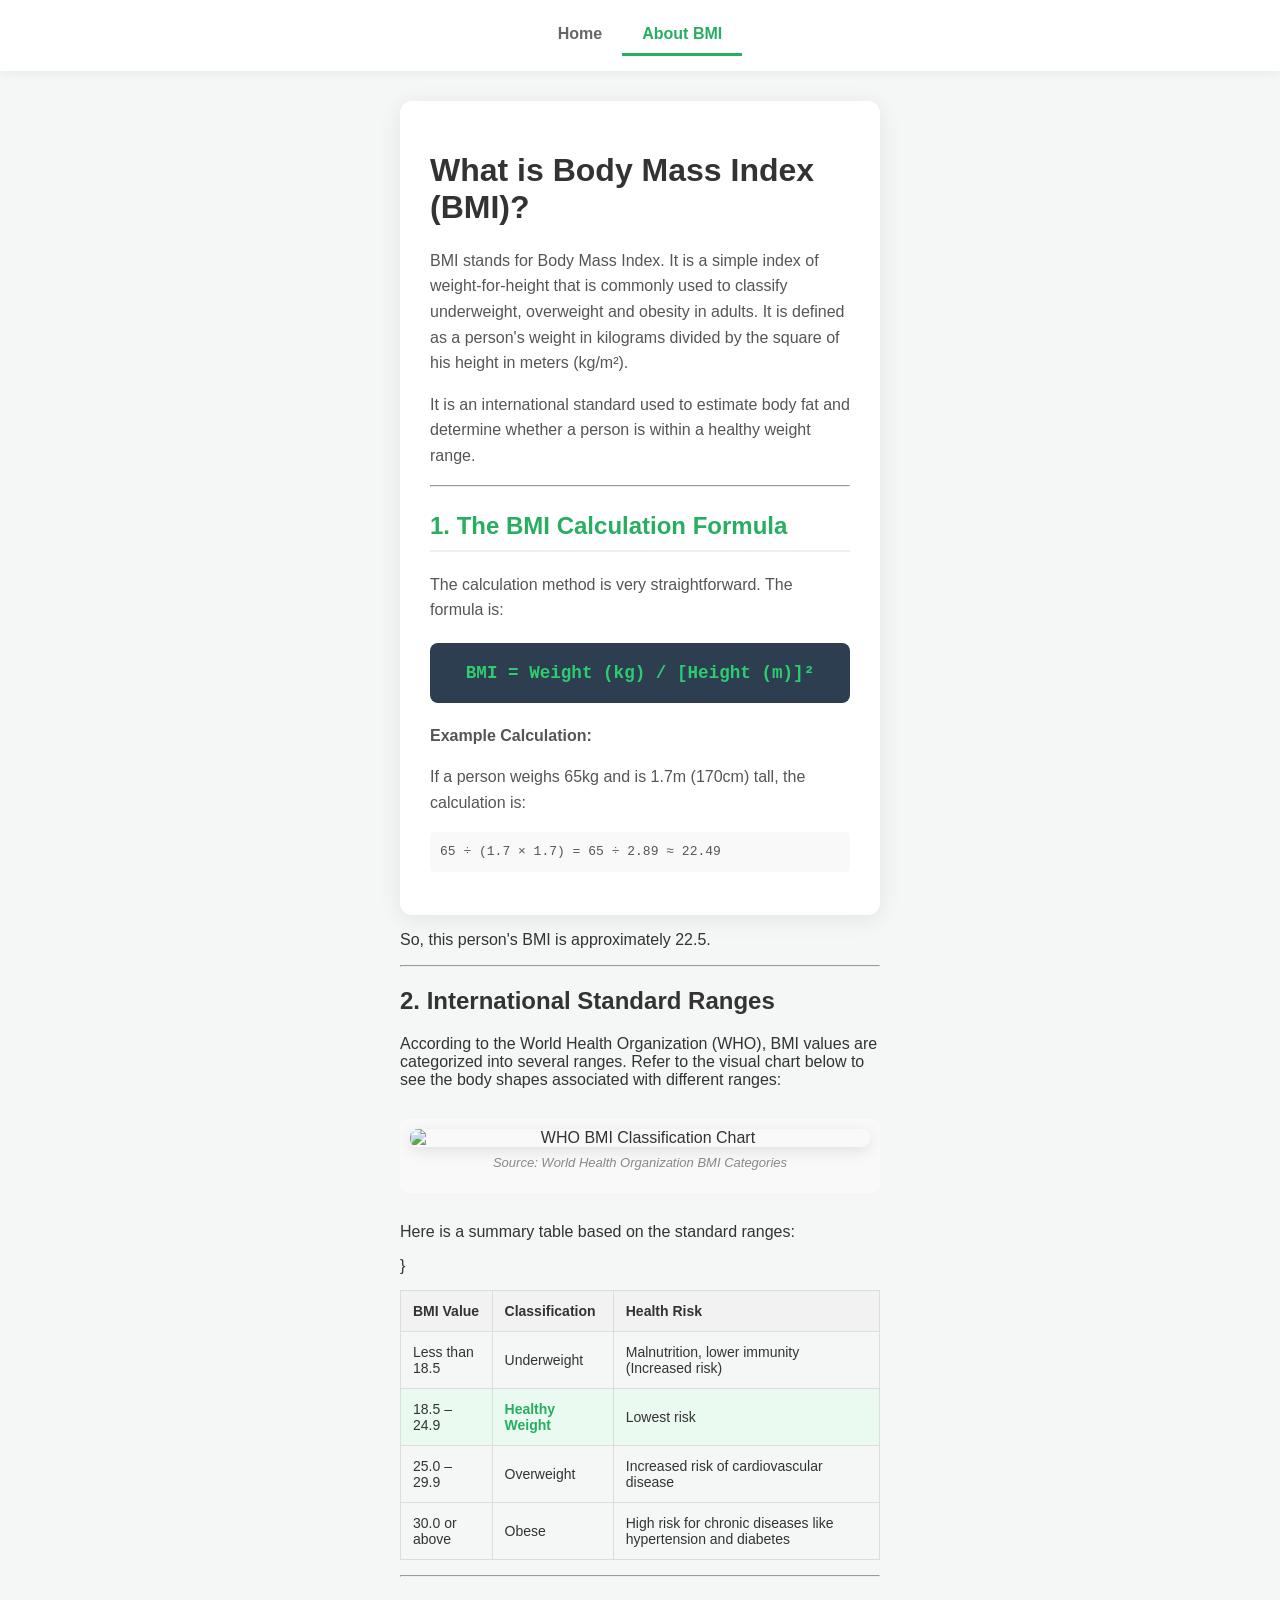
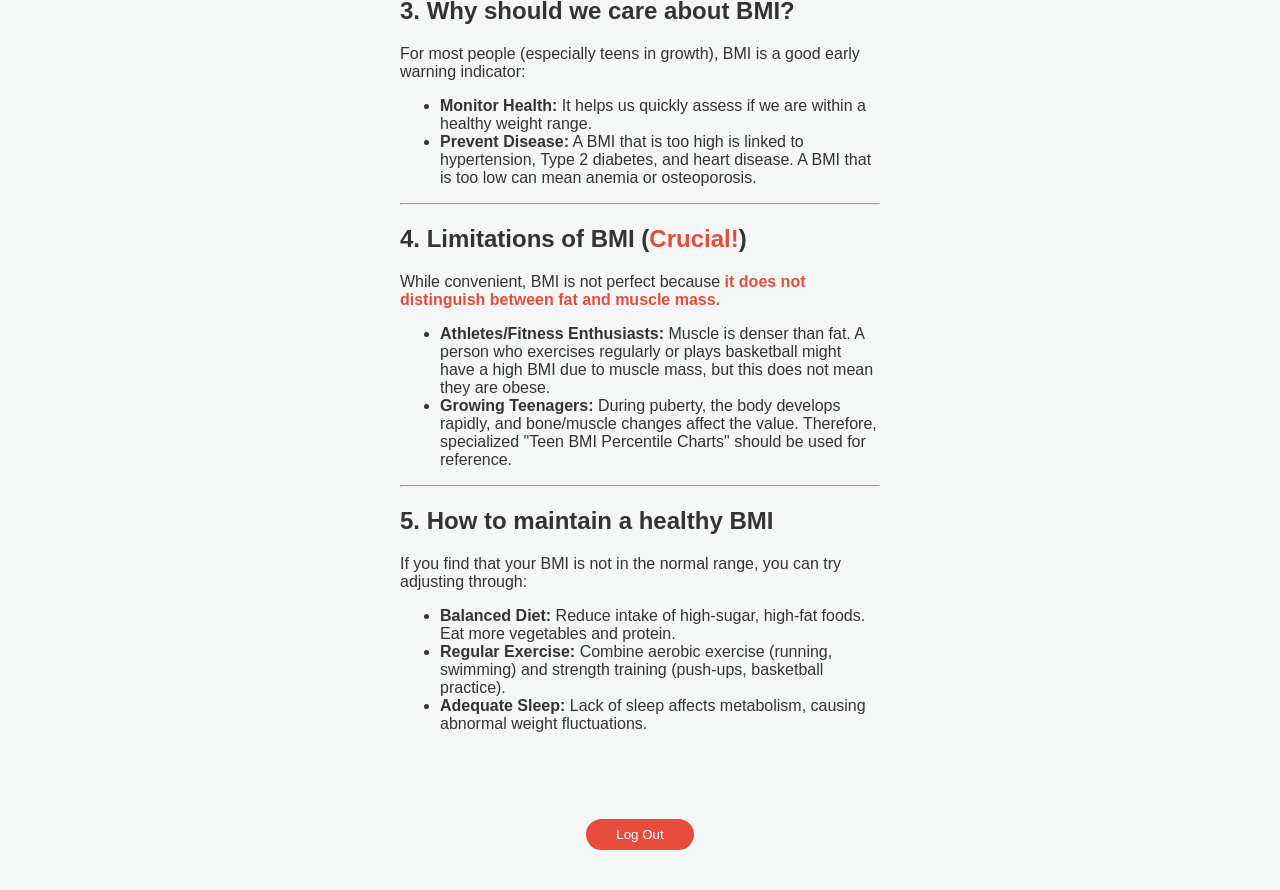
==== info.html @ b04635d8 "Add files via upload" ====
<!DOCTYPE html>
<html lang="en">
<head>
    <meta charset="UTF-8">
    <meta name="viewport" content="width=device-width, initial-scale=1.0">
    <title>BMI Portal - About BMI</title>
    <link rel="stylesheet" href="style.css">
    <style>
        /* Specific styles for the Info page to make it read better */
        .info-card h2 { color: #27ae60; margin-top: 25px; border-bottom: 2px solid #eee; padding-bottom: 10px;}
        .info-card h3 { margin-top: 20px; color: #444; }
        .info-card p, .info-card li { line-height: 1.6; color: #555; }
        .info-card ul { padding-left: 20px; }
        .info-card li { margin-bottom: 8px; }
        
        .formula-box {
            background: #2c3e50;
            color: #2ecc71;
            padding: 20px;
            text-align: center;
            border-radius: 8px;
            font-family: 'Courier New', monospace;
            font-weight: bold;
            font-size: 1.1em;
            margin: 20px 0;
            overflow-x: auto; /* for mobile */
        }

        /* Image styling */
        .bmi-chart-container {
            text-align: center;
            margin: 30px 0;
        }
        .bmi-chart-img {
            max-width: 100%;
            height: auto;
            border-radius: 8px;
            box-shadow: 0 4px 15px rgba(0,0,0,0.1);
        }

        .highlight { font-weight: bold; color: #e74c3c; } /* for focus points */
    </style>
</head>
<body>

    <nav class="navbar">
        <a href="index.html" class="nav-link">Home</a>
        <a href="info.html" class="nav-link active">About BMI</a>
    </nav>

    <main class="container">
        <div class="card info-card">
            <h1>What is Body Mass Index (BMI)?</h1>
            <p>BMI stands for Body Mass Index. It is a simple index of weight-for-height that is commonly used to classify underweight, overweight and obesity in adults. It is defined as a person's weight in kilograms divided by the square of his height in meters (kg/m&sup2;).</p>
            
            <p>It is an international standard used to estimate body fat and determine whether a person is within a healthy weight range.</p>
            
            <hr>

            <h2>1. The BMI Calculation Formula</h2>
            <p>The calculation method is very straightforward. The formula is:</p>
            
            <div class="formula-box">
                BMI = Weight (kg) / [Height (m)]&sup2;
            </div>

            <p><strong>Example Calculation:</strong></p>
            <p>If a person weighs 65kg and is 1.7m (170cm) tall, the calculation is:</p>
            <p style="font-family: monospace; background: #f9f9f9; padding: 10px; border-radius: 4px;">
                65 &divide; (1.7 &times; 1.7) = 65 &divide; 2.89 &approx; 22.49
            </div>
            <p>So, this person's BMI is approximately 22.5.</p>

            <hr>

            <h2>2. International Standard Ranges</h2>
            <p>According to the World Health Organization (WHO), BMI values are categorized into several ranges. Refer to the visual chart below to see the body shapes associated with different ranges:</p>

           <div class="bmi-chart-container">
                <img src="c:\Users\Acer\bmi example\bmi-chart.png" alt="WHO BMI Classification Chart" class="bmi-chart-img">
                <p class="bmi-chart-caption">Source: World Health Organization BMI Categories</p>
           </div>

            <p>Here is a summary table based on the standard ranges:</p>
            <table style="width:100%; border-collapse: collapse; margin: 15px 0; text-align: left; border: 1px solid #ddd;">
                <thead>
                    <tr style="background-color: #f2f2f2;">
                        <th style="padding: 12px; border: 1px solid #ddd;">BMI Value</th>
                        <th style="padding: 12px; border: 1px solid #ddd;">Classification</th>
                        <th style="padding: 12px; border: 1px solid #ddd;">Health Risk</th>
                    </tr>
                </thead>
                <tbody>
                    <tr>
                        <td style="padding: 12px; border: 1px solid #ddd;">Less than 18.5</td>
                        <td style="padding: 12px; border: 1px solid #ddd;">Underweight</td>
                        <td style="padding: 12px; border: 1px solid #ddd;">Malnutrition, lower immunity (Increased risk)</td>
                    }
                    <tr>
                        <td style="padding: 12px; border: 1px solid #ddd; background: #eafaf1;">18.5 – 24.9</td>
                        <td style="padding: 12px; border: 1px solid #ddd; background: #eafaf1; font-weight: bold; color: #27ae60;">Healthy Weight</td>
                        <td style="padding: 12px; border: 1px solid #ddd; background: #eafaf1;">Lowest risk</td>
                    </tr>
                    <tr>
                        <td style="padding: 12px; border: 1px solid #ddd;">25.0 – 29.9</td>
                        <td style="padding: 12px; border: 1px solid #ddd;">Overweight</td>
                        <td style="padding: 12px; border: 1px solid #ddd;">Increased risk of cardiovascular disease</td>
                    </tr>
                    <tr>
                        <td style="padding: 12px; border: 1px solid #ddd;">30.0 or above</td>
                        <td style="padding: 12px; border: 1px solid #ddd;">Obese</td>
                        <td style="padding: 12px; border: 1px solid #ddd;">High risk for chronic diseases like hypertension and diabetes</td>
                    </tr>
                </tbody>
            </table>

            <hr>

            <h2>3. Why should we care about BMI?</h2>
            <p>For most people (especially teens in growth), BMI is a good early warning indicator:</p>
            <ul>
                <li><strong>Monitor Health:</strong> It helps us quickly assess if we are within a healthy weight range.</li>
                <li><strong>Prevent Disease:</strong> A BMI that is too high is linked to hypertension, Type 2 diabetes, and heart disease. A BMI that is too low can mean anemia or osteoporosis.</li>
            </ul>

            <hr>

            <h2>4. Limitations of BMI (<span class="highlight">Crucial!</span>)</h2>
            <p>While convenient, BMI is not perfect because <span class="highlight">it does not distinguish between fat and muscle mass.</span></p>
            <ul>
                <li><strong>Athletes/Fitness Enthusiasts:</strong> Muscle is denser than fat. A person who exercises regularly or plays basketball might have a high BMI due to muscle mass, but this does not mean they are obese.</li>
                <li><strong>Growing Teenagers:</strong> During puberty, the body develops rapidly, and bone/muscle changes affect the value. Therefore, specialized "Teen BMI Percentile Charts" should be used for reference.</li>
            </ul>

            <hr>

            <h2>5. How to maintain a healthy BMI</h2>
            <p>If you find that your BMI is not in the normal range, you can try adjusting through:</p>
            <ul>
                <li><strong>Balanced Diet:</strong> Reduce intake of high-sugar, high-fat foods. Eat more vegetables and protein.</li>
                <li><strong>Regular Exercise:</strong> Combine aerobic exercise (running, swimming) and strength training (push-ups, basketball practice).</li>
                <li><strong>Adequate Sleep:</strong> Lack of sleep affects metabolism, causing abnormal weight fluctuations.</li>
            </ul>
        </div>
    </main>

    <footer class="footer">
        <button class="btn-logout" onclick="logout()">Log Out</button>
    </footer>

    <script src="script.js"></script>
</body>
</html>
---- style.css ----
body {
    font-family: 'Segoe UI', Arial, sans-serif;
    margin: 0;
    background-color: #f4f7f6;
    color: #333;
}

.navbar {
    background: white;
    display: flex;
    justify-content: center;
    padding: 15px;
    box-shadow: 0 2px 10px rgba(0,0,0,0.05);
    position: sticky;
    top: 0;
    z-index: 100;
}

.nav-link {
    text-decoration: none;
    color: #666;
    padding: 10px 20px;
    font-weight: 600;
}

.nav-link.active {
    color: #27ae60;
    border-bottom: 3px solid #27ae60;
}

.container {
    padding: 30px 20px;
    max-width: 480px;
    margin: 0 auto;
}

.card {
    background: white;
    padding: 30px;
    border-radius: 12px;
    box-shadow: 0 4px 25px rgba(0,0,0,0.08);
}

.input-group { margin-bottom: 15px; }
label { display: block; margin-bottom: 5px; font-weight: bold; font-size: 14px; }
input, select {
    width: 100%;
    padding: 12px;
    border: 1px solid #ddd;
    border-radius: 8px;
    box-sizing: border-box;
}

.btn-primary {
    width: 100%;
    padding: 15px;
    background: #27ae60;
    color: white;
    border: none;
    border-radius: 8px;
    font-size: 18px;
    cursor: pointer;
}

.formula-box {
    background: #2c3e50;
    color: #2ecc71;
    padding: 15px;
    text-align: center;
    border-radius: 5px;
    font-family: monospace;
    margin: 15px 0;
}

.footer { text-align: center; padding: 40px 0; }
.btn-logout {
    background: #e74c3c;
    color: white;
    padding: 8px 30px;
    border: none;
    border-radius: 20px;
    cursor: pointer;
}

.bmi-chart-container {
    text-align: center;
    margin: 25px 0;
    padding: 10px;
    background-color: #f9f9f9;
    border-radius: 8px;
}

.bmi-chart-img {
    max-width: 100%;
    height: auto;
    border-radius: 5px;
    box-shadow: 0 2px 10px rgba(0,0,0,0.1);
    display: block;
    margin: 0 auto;
}

.bmi-chart-caption {
    font-size: 13px;
    color: #888;
    margin-top: 8px;
    font-style: italic;
}

table {
    width: 100%;
    border-collapse: collapse;
    margin: 20px 0;
    font-size: 14px;
}

th, td {
    border: 1px solid #ddd;
    padding: 12px;
    text-align: left;
}

th {
    background-color: #f2f2f2;
}
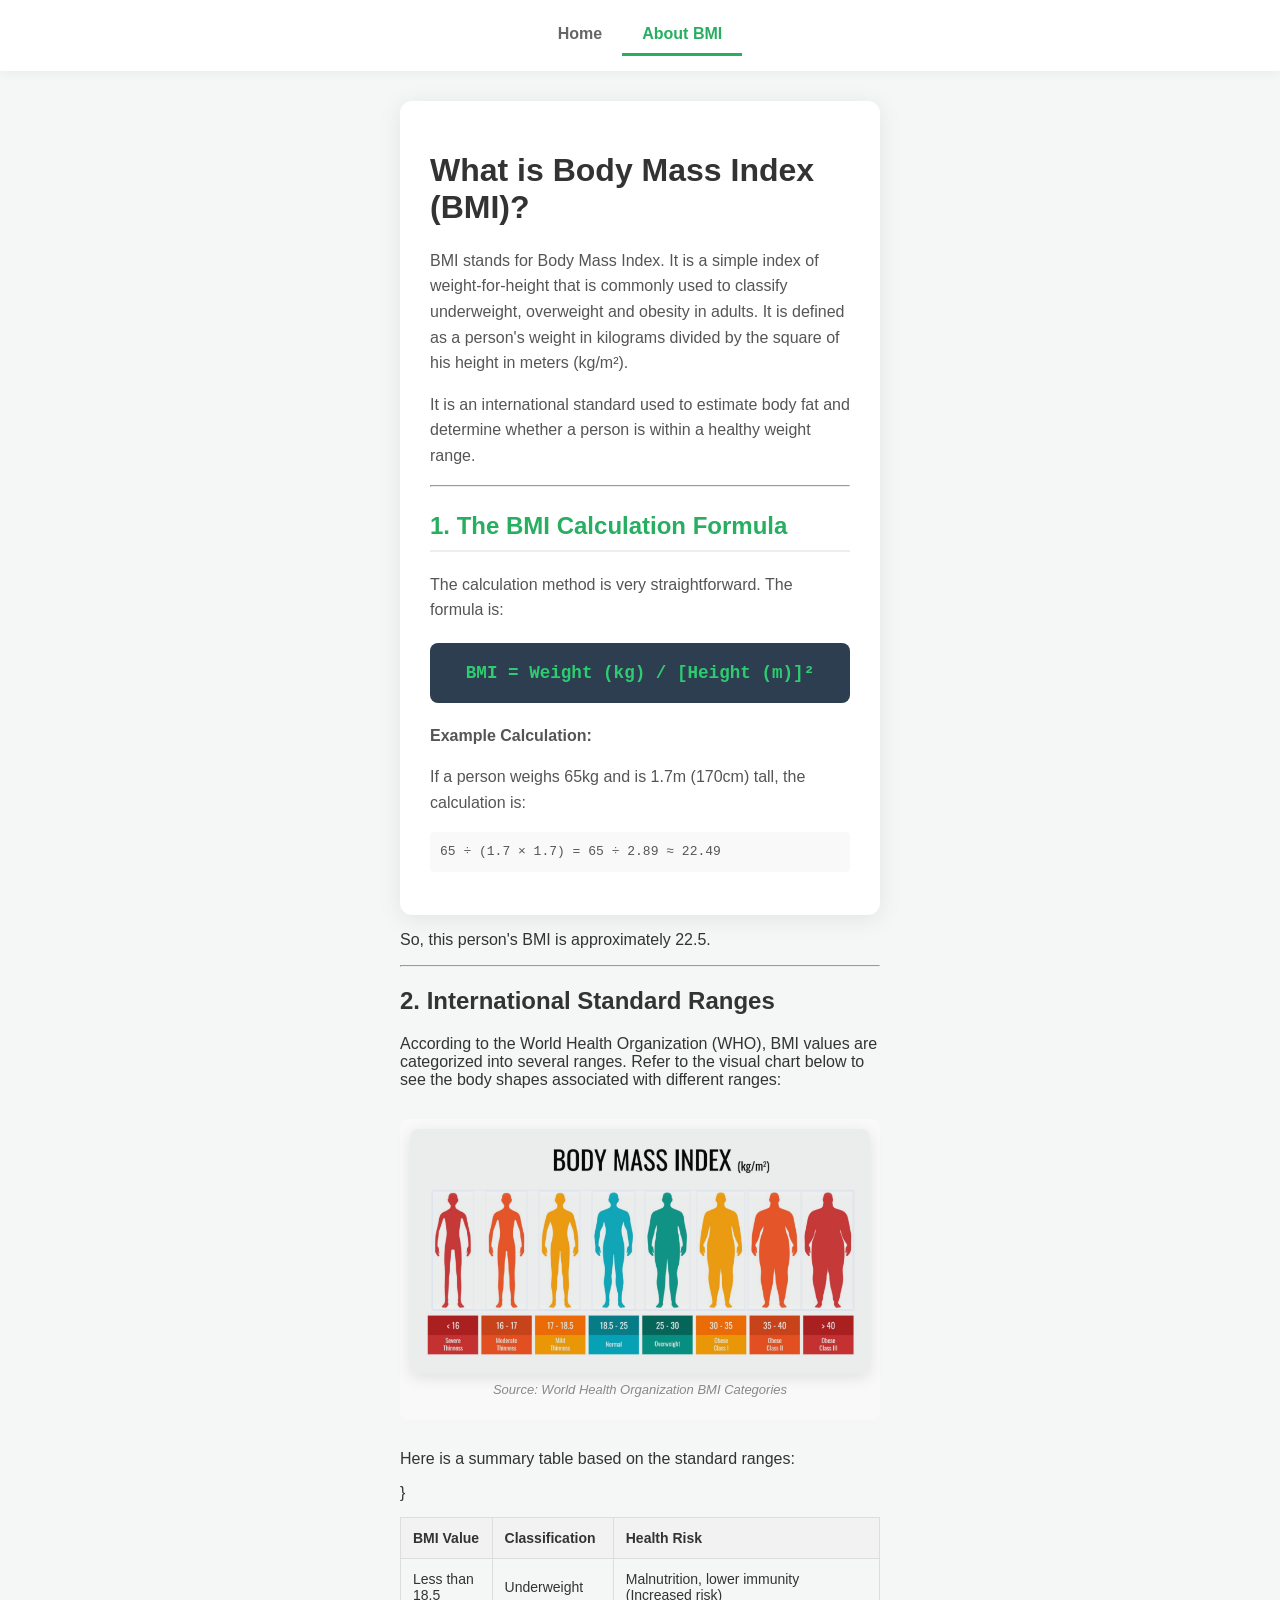
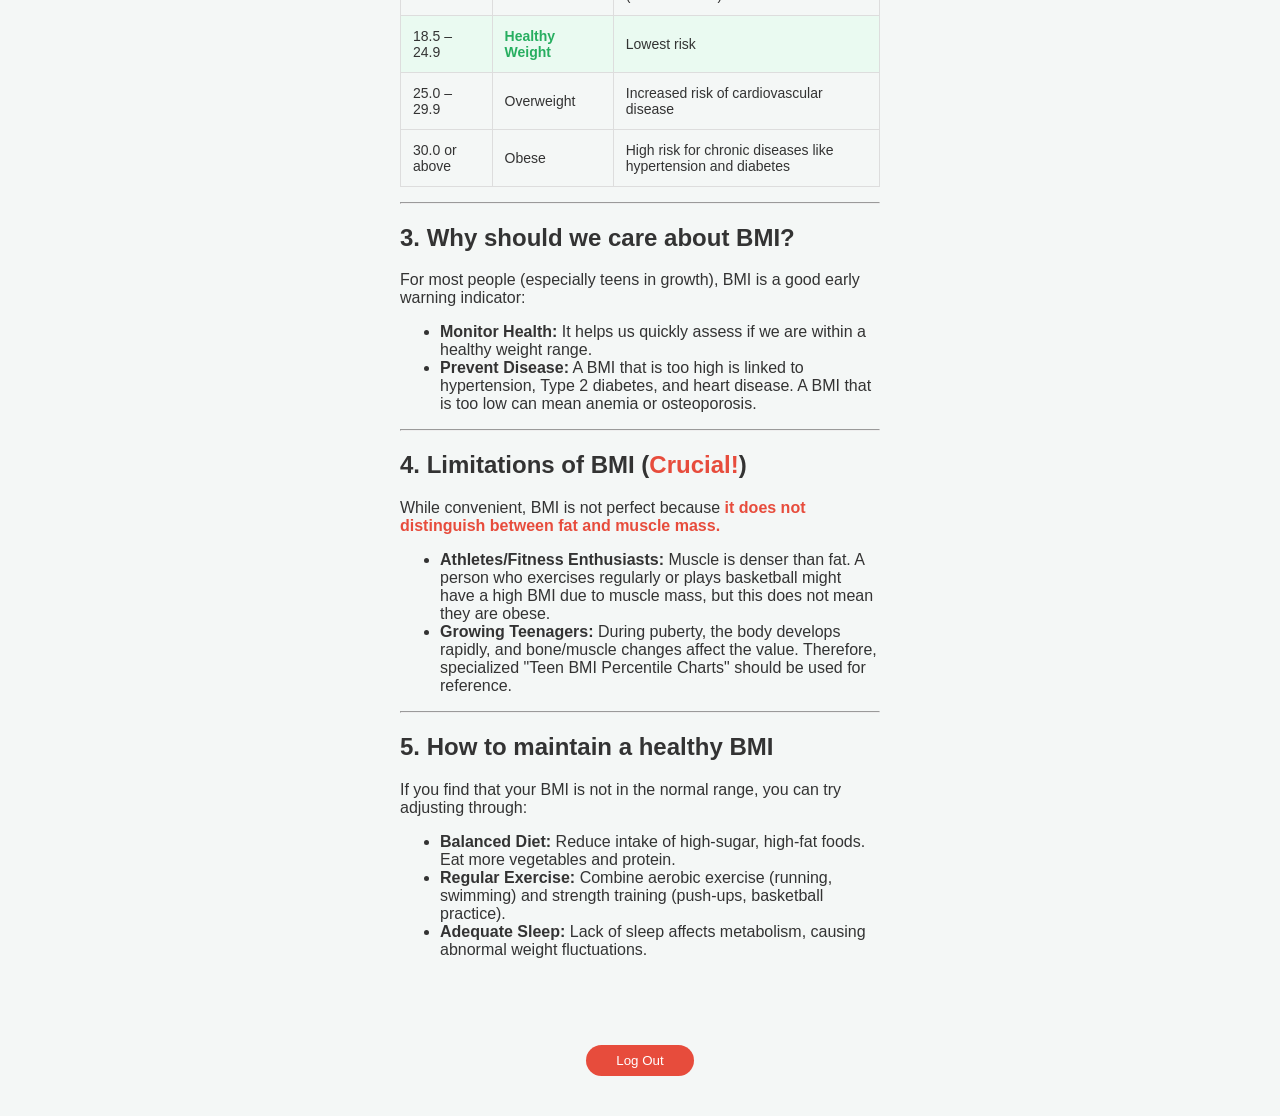
==== commit a0a556f5: "Add files via upload" ====
--- a/info.html
+++ b/info.html
@@ -77,7 +77,7 @@
             <p>According to the World Health Organization (WHO), BMI values are categorized into several ranges. Refer to the visual chart below to see the body shapes associated with different ranges:</p>
 
            <div class="bmi-chart-container">
-                <img src="c:\Users\Acer\bmi example\bmi-chart.png" alt="WHO BMI Classification Chart" class="bmi-chart-img">
+                <img src="bmi-chart.png" alt="WHO BMI Classification Chart" class="bmi-chart-img">
                 <p class="bmi-chart-caption">Source: World Health Organization BMI Categories</p>
            </div>
 
